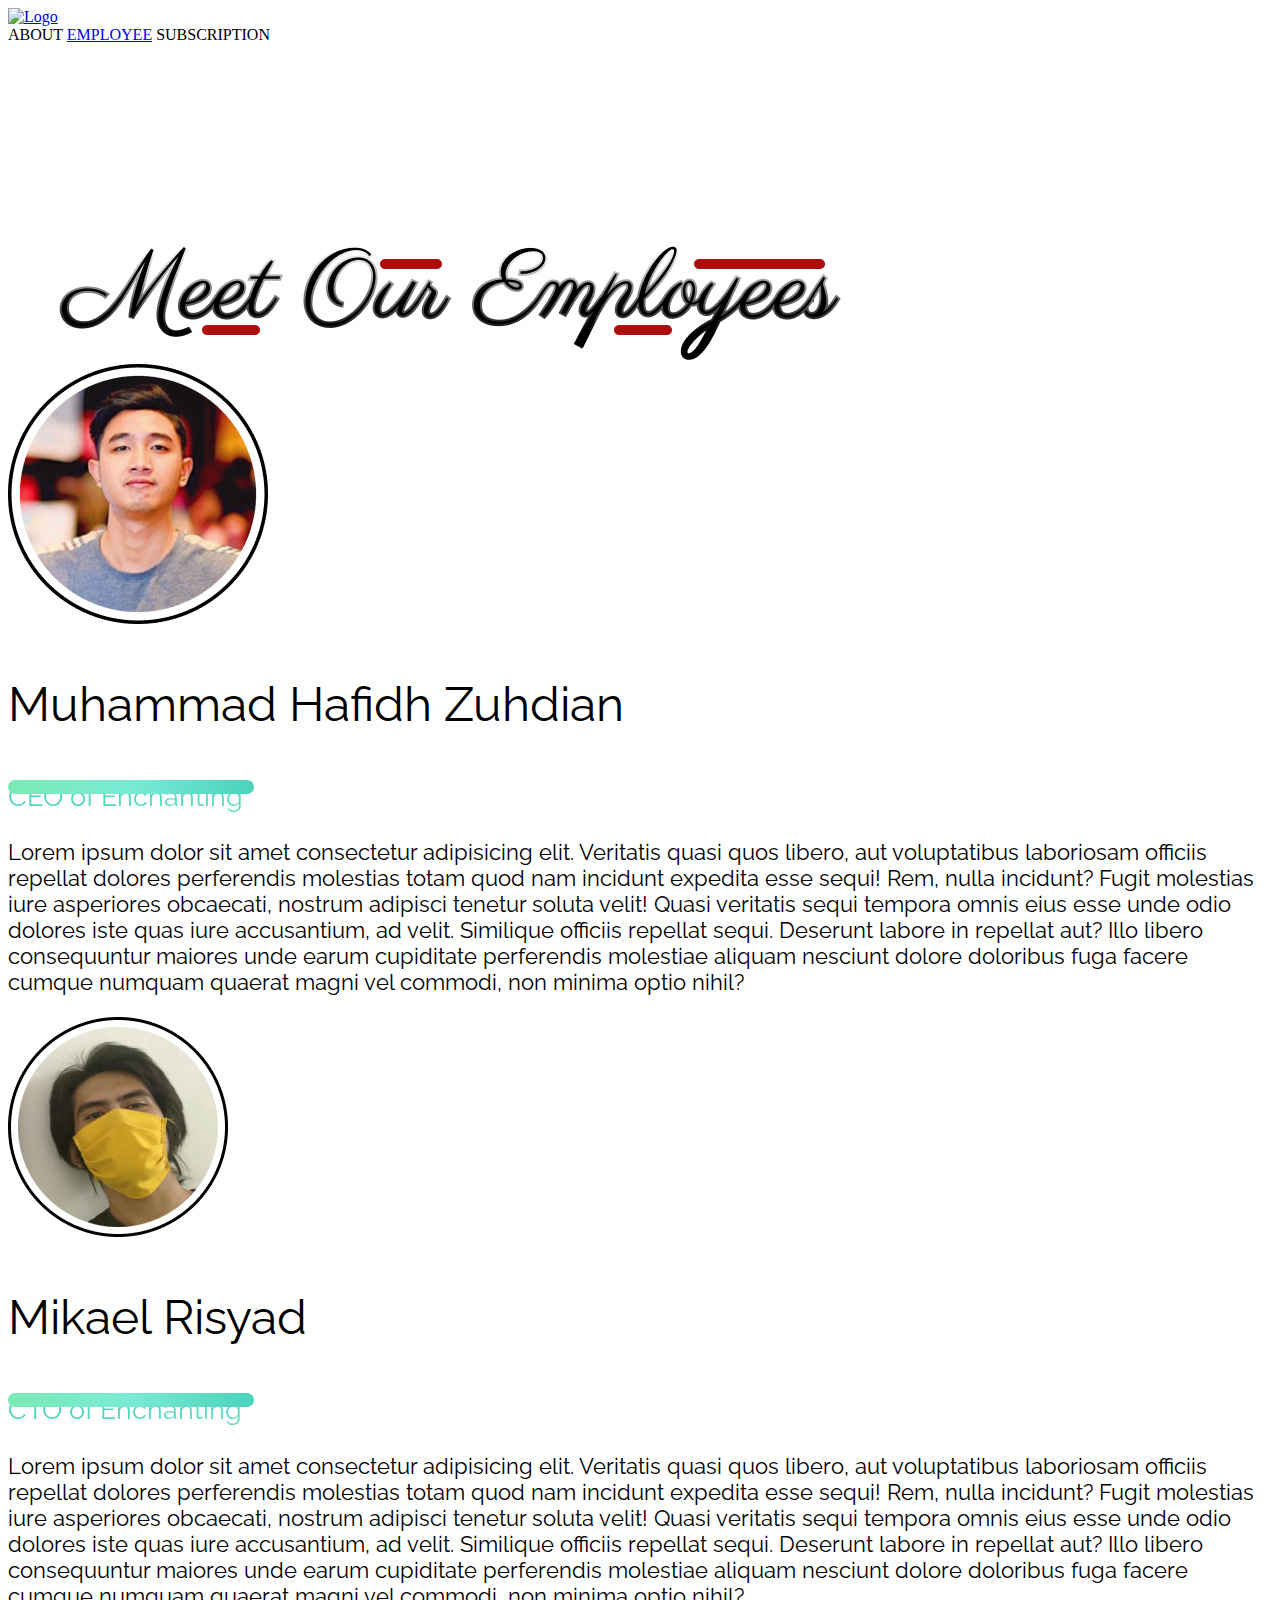
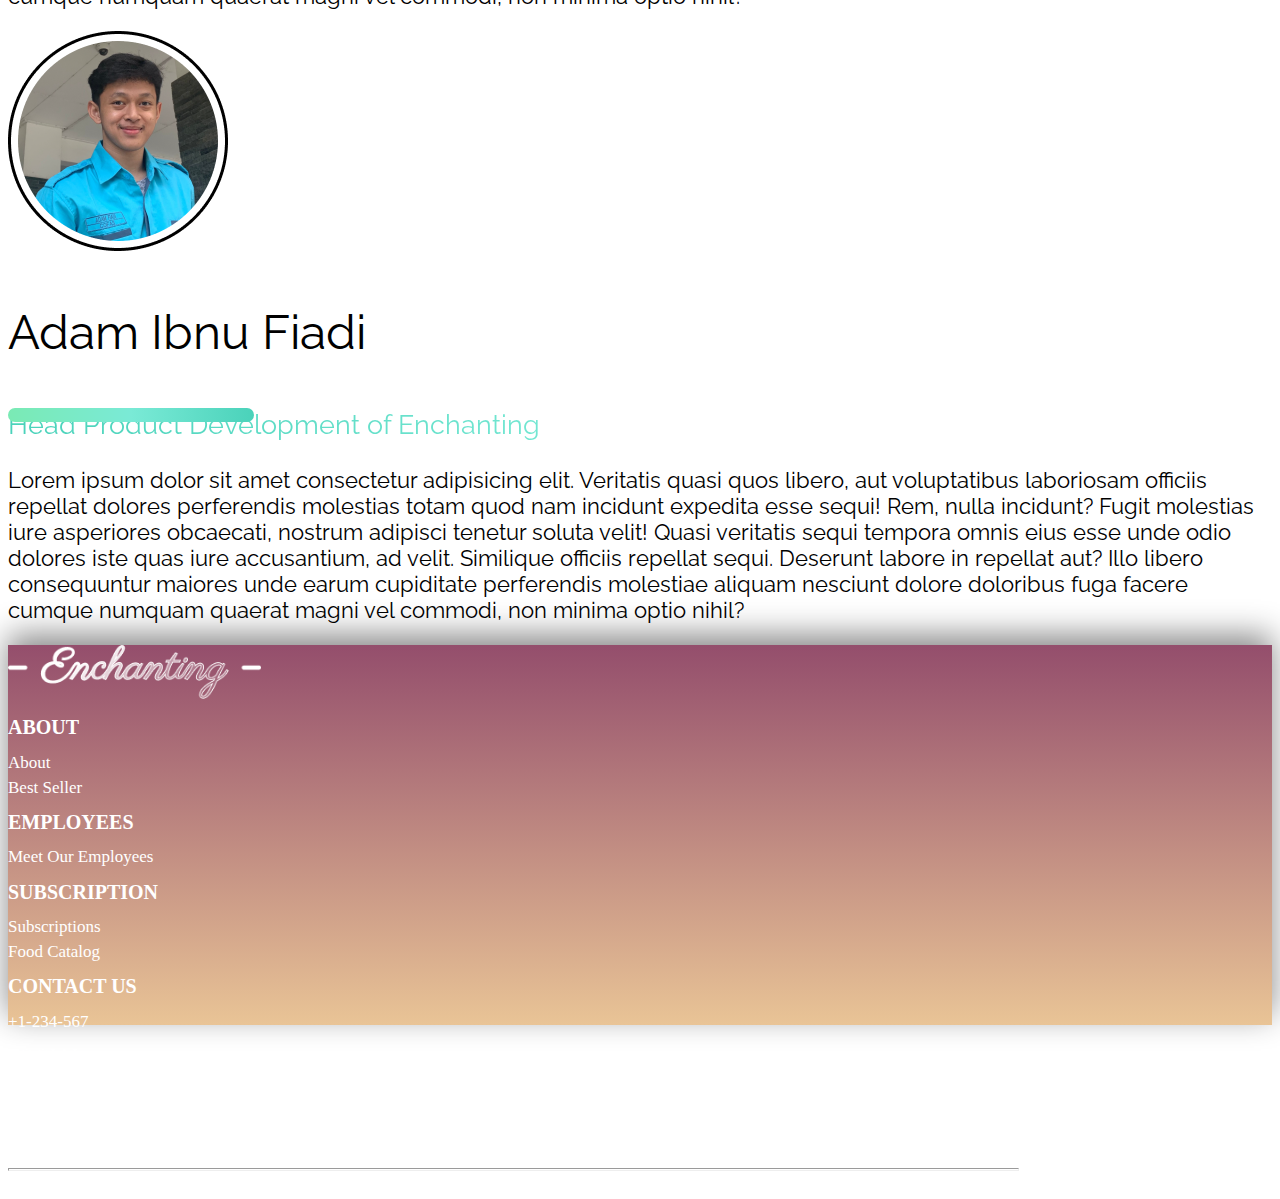
==== employees/employee.html @ 1cfd4171 "inital commit" ====
<!DOCTYPE html>
<html lang="en" id="employeePage">

<head>
  <!-- Required meta tags -->
  <title>Enchanting Catering</title>
  <meta charset="utf-8">
  <meta name="viewport" content="width=device-width, initial-scale=1, shrink-to-fit=no">

  <!-- Bootstrap CSS -->
  <link href="https://cdn.jsdelivr.net/npm/bootstrap@5.0.0-beta3/dist/css/bootstrap.min.css" rel="stylesheet" integrity="sha384-eOJMYsd53ii+scO/bJGFsiCZc+5NDVN2yr8+0RDqr0Ql0h+rP48ckxlpbzKgwra6" crossorigin="anonymous">

  <!-- Parisienne FONT -->
  <link rel="preconnect" href="https://fonts.gstatic.com">
  <link href="https://fonts.googleapis.com/css2?family=Parisienne&display=swap" rel="stylesheet">

  <!-- Raleway FONT -->
  <link rel="preconnect" href="https://fonts.gstatic.com">
  <link href="https://fonts.googleapis.com/css2?family=Raleway:ital,wght@0,100;0,200;0,300;0,400;0,500;0,600;1,100;1,200;1,300;1,400;1,500;1,600&display=swap" rel="stylesheet">
  
  <!-- Lexend Deca FONT -->
  <link rel="preconnect" href="https://fonts.gstatic.com">
  <link href="https://fonts.googleapis.com/css2?family=Lexend+Deca&display=swap" rel="stylesheet">

	<!-- Original CSS -->
	<link rel="stylesheet" href="./employee.css">
	<link rel="stylesheet" href="../Home Page/home2.css">

</head>

<body>

  <!-- NAVBAR START -->
  <nav class="navbar navbar-expand-lg navbar-light bg-white shadow fixed-top">
    <div class="container pe-0">
      <a class="nav-link enchanting-logo page-scroll" id="enchantingLogo" href="#html">
				<img src="../Home Page/Logo/Enchanting 2.png" alt="Logo" class="enchanting-logo-img">
			</a>
      <div class="header-1 navbar-nav">
        <a id="aboutButton" class="nav-about nav-link active page-scroll">ABOUT</a>
        <!-- <img src="./About IMG/circle.png" alt="circle" class="circle-logo"> -->
        <a id="employeeButton" class="nav-employee nav-link active" href="#employeePage">EMPLOYEE</a>
        <!-- <img src="./About IMG/circle.png" alt="circle" class="circle-logo"> -->
        <a id="subscriptionButton" class="nav-subscription nav-link active" >SUBSCRIPTION</a>
        <!-- <img src="./About IMG/circle.png" alt="circle" class="circle-logo"> -->
      </div>
    </div>
  </nav>
  <!-- NAVBAR END -->

    <div class="head">
        <img src="./images/Meet Our Employees.png" class="rounded mx-auto d-block mt-5">
    </div>

    <div class="container one mb-5">
        <div class="row row-cols-1 text-center">
            <div class="col">
                <img src="./images/hafid.png" class="rounded mx-auto d-block">
            </div>
            <div class="col mt-5">
                <p class="hafidh"> Muhammad Hafidh Zuhdian </p>
            </div>

            <div class="col text-center mb-2 d-flex justify-content-center">
                <div class="rectangle"></div>
                <div class="col mt-3">
                    <p class="tagname">CEO of Enchanting</p>
                </div>
            </div>

            <div class="col mt-1">
                <p class="lorem">
                    Lorem ipsum dolor sit amet consectetur adipisicing elit. Veritatis quasi quos libero, aut
                    voluptatibus laboriosam officiis repellat dolores perferendis molestias totam quod nam incidunt
                    expedita esse sequi! Rem, nulla incidunt?
                    Fugit molestias iure asperiores obcaecati, nostrum adipisci tenetur soluta velit! Quasi veritatis
                    sequi tempora omnis eius esse unde odio dolores iste quas iure accusantium, ad velit. Similique
                    officiis repellat sequi.
                    Deserunt labore in repellat aut? Illo libero consequuntur maiores unde earum cupiditate perferendis
                    molestiae aliquam nesciunt dolore doloribus fuga facere cumque numquam quaerat magni vel commodi,
                    non minima optio nihil?
                </p>
            </div>
        </div>

    </div>

    <div class="container two mb-5">

        <div class="row row-cols-1 text-center">
            <div class="col">
                <img src="./images/Foto Mikael.png" class="rounded mx-auto d-block">
            </div>
            <div class="col mt-5">
                <p class="hafidh"> Mikael Risyad </p>
            </div>

            <div class="col text-center mb-2 d-flex justify-content-center">
                <div class="rectangle"></div>
                <div class="col mt-3">
                    <p class="tagname">CTO of Enchanting</p>
                </div>
            </div>

            <div class="col mt-1">
                <p class="lorem">
                    Lorem ipsum dolor sit amet consectetur adipisicing elit. Veritatis quasi quos libero, aut
                    voluptatibus laboriosam officiis repellat dolores perferendis molestias totam quod nam incidunt
                    expedita esse sequi! Rem, nulla incidunt?
                    Fugit molestias iure asperiores obcaecati, nostrum adipisci tenetur soluta velit! Quasi veritatis
                    sequi tempora omnis eius esse unde odio dolores iste quas iure accusantium, ad velit. Similique
                    officiis repellat sequi.
                    Deserunt labore in repellat aut? Illo libero consequuntur maiores unde earum cupiditate perferendis
                    molestiae aliquam nesciunt dolore doloribus fuga facere cumque numquam quaerat magni vel commodi,
                    non minima optio nihil?
                </p>
            </div>
        </div>

    </div>

    <div class="container three">
        <div class="row row-cols-1 text-center">
            <div class="col">
                <img src="./images/Foto Adam.png" class="rounded mx-auto d-block">
            </div>
            <div class="col mt-5">
                <p class="hafidh"> Adam Ibnu Fiadi </p>
            </div>

            <div class="col text-center mb-2 d-flex justify-content-center">
                <div class="rectangle"></div>
                <div class="col mt-3">
                    <p class="tagname"> Head Product Development of Enchanting</p>
                </div>
            </div>

            <div class="col mt-1">
                <p class="lorem">
                    Lorem ipsum dolor sit amet consectetur adipisicing elit. Veritatis quasi quos libero, aut
                    voluptatibus laboriosam officiis repellat dolores perferendis molestias totam quod nam incidunt
                    expedita esse sequi! Rem, nulla incidunt?
                    Fugit molestias iure asperiores obcaecati, nostrum adipisci tenetur soluta velit! Quasi veritatis
                    sequi tempora omnis eius esse unde odio dolores iste quas iure accusantium, ad velit. Similique
                    officiis repellat sequi.
                    Deserunt labore in repellat aut? Illo libero consequuntur maiores unde earum cupiditate perferendis
                    molestiae aliquam nesciunt dolore doloribus fuga facere cumque numquam quaerat magni vel commodi,
                    non minima optio nihil?
                </p>
            </div>
        </div>

    </div>

    <div id="footer" class="container-fluid mt-5">
        <div class="row">
            <div class="col text-center logo mt-4 mb-5">
                <img src="./images/Enchanted.png" class="logo" width="20%">
            </div>
        </div>
        <div class="row justify-content-center">
            <div class="box">
                <div class="row foot text-center">
                    <div class="col">
                        <h1 class="features">ABOUT</h1>
                        <div class="col mt-4 ">
                            <li>About</li>
                            <li>Best Seller</li>
                        </div>
                    </div>
                    <div class="col">
                        <h1 class="features">EMPLOYEES</h1>
                        <div class="col mt-4 ">
                            <li>Meet Our Employees</li>
                        </div>
                    </div>
                    <div class="col">
                        <h1 class="features">SUBSCRIPTION</h1>
                        <div class="col mt-4 ">
                            <li>Subscriptions</li>
                            <li>Food Catalog</li>
                        </div>
                    </div>
                    <div class="col">
                        <h1 class="features">CONTACT US</h1>
                        <div class="col mt-4 ">
                            <li>+1-234-567</li>
                        </div>
                    </div>
                    <div class="col">
                        <h1 class="features">SOCIAL</h1>
                        <div class="col mt-4">
                            <div class="container social">
                                <div class="row">
                                    <div class="col p-0">
                                        <img src="./images/facebook.png">
                                    </div>
                                    <div class="col p-0">
                                        <img src="./images/instagram.png">
                                    </div>
                                    <div class="col p-0">
                                        <img src="./images/twitter.png">
                                    </div>
                                </div>
                            </div>
                        </div>
                    </div>
                </div>
                <hr>
                <div class="col text-center">
                    <li> © 2021 Enchanting Media | All Rights Reserved </li>
                </div>
            </div>
        </div>
    </div>

		<!-- Option 1: Bootstrap Bundle with Popper -->
		<script src="https://cdn.jsdelivr.net/npm/bootstrap@5.0.0-beta3/dist/js/bootstrap.bundle.min.js" integrity="sha384-JEW9xMcG8R+pH31jmWH6WWP0WintQrMb4s7ZOdauHnUtxwoG2vI5DkLtS3qm9Ekf" crossorigin="anonymous"></script>

		<script src="../Home Page/js/jquery-3.6.0.min.js"></script>

		<!-- Original JavaScript -->
	<script src="../employees/employee.js"></script>

</body>

</html>
---- employees/employee.css ----
.head{
    margin-top: 200px;
}
.enchanting-logo:hover{
    cursor: pointer;
}
.nav-about:hover{
    cursor: pointer;
}
.nav-employee:hover{
    cursor: pointer;
}
.nav-subscription:hover{
    cursor: pointer;
}
.col li{
    font-size: 17px;
    list-style-type: none;
    margin-top: 5px;
}

hr{
    height: 1px;
    background-color: white;
}

.name{
    -webkit-text-stroke: 1px red;
    font-family: 'Parisienne', cursive;
    font-size: 96px;
}

.hafidh{
    font-family: 'Raleway', sans-serif;
    font-size: 48px;
}

.lorem{
    font-family: 'Raleway', sans-serif;
    font-size: 22px;
}

.rectangle{
    position: absolute;
    background-image: linear-gradient(to right, #7AEAB4, #7AEAD6, #4AD2BA);
    width: 245.6px;
    height: 13.72px;
    border-radius: 42.53px;
}

.tagname{
    font-family: 'Raleway', sans-serif;
    font-size: 27.44px;
    background-image: linear-gradient(to left, #7AEAB4, #7AEAD6, #4AD2BA);
    background-size: 100%;
    background-repeat: repeat;
    -webkit-background-clip: text;
    -webkit-text-fill-color: transparent; 
    -moz-background-clip: text;
    -moz-text-fill-color: transparent;
}

#footer{
    background-image: linear-gradient(to bottom, #944E6C, #E9C496 );
    height: 380px;
    box-shadow: 0 -10px 30px 0px #888888;
}

.box{
    color: white;
    height: 250px;
    width: 80%;
}

.features{
    font-size: 20px;
}

.foot{
    color: #fff;
}





/* .stroke-text{
    font-family: 'Parisienne', cursive;
    font-size: 100px;
    text-align:center;
    text-anchor:middle;
    stroke:white;
    stroke-width:2px;
    
  }
  
  .thick{
    stroke-width:4px;
  }
  
  
  .color1{
    stroke:black;
  } */
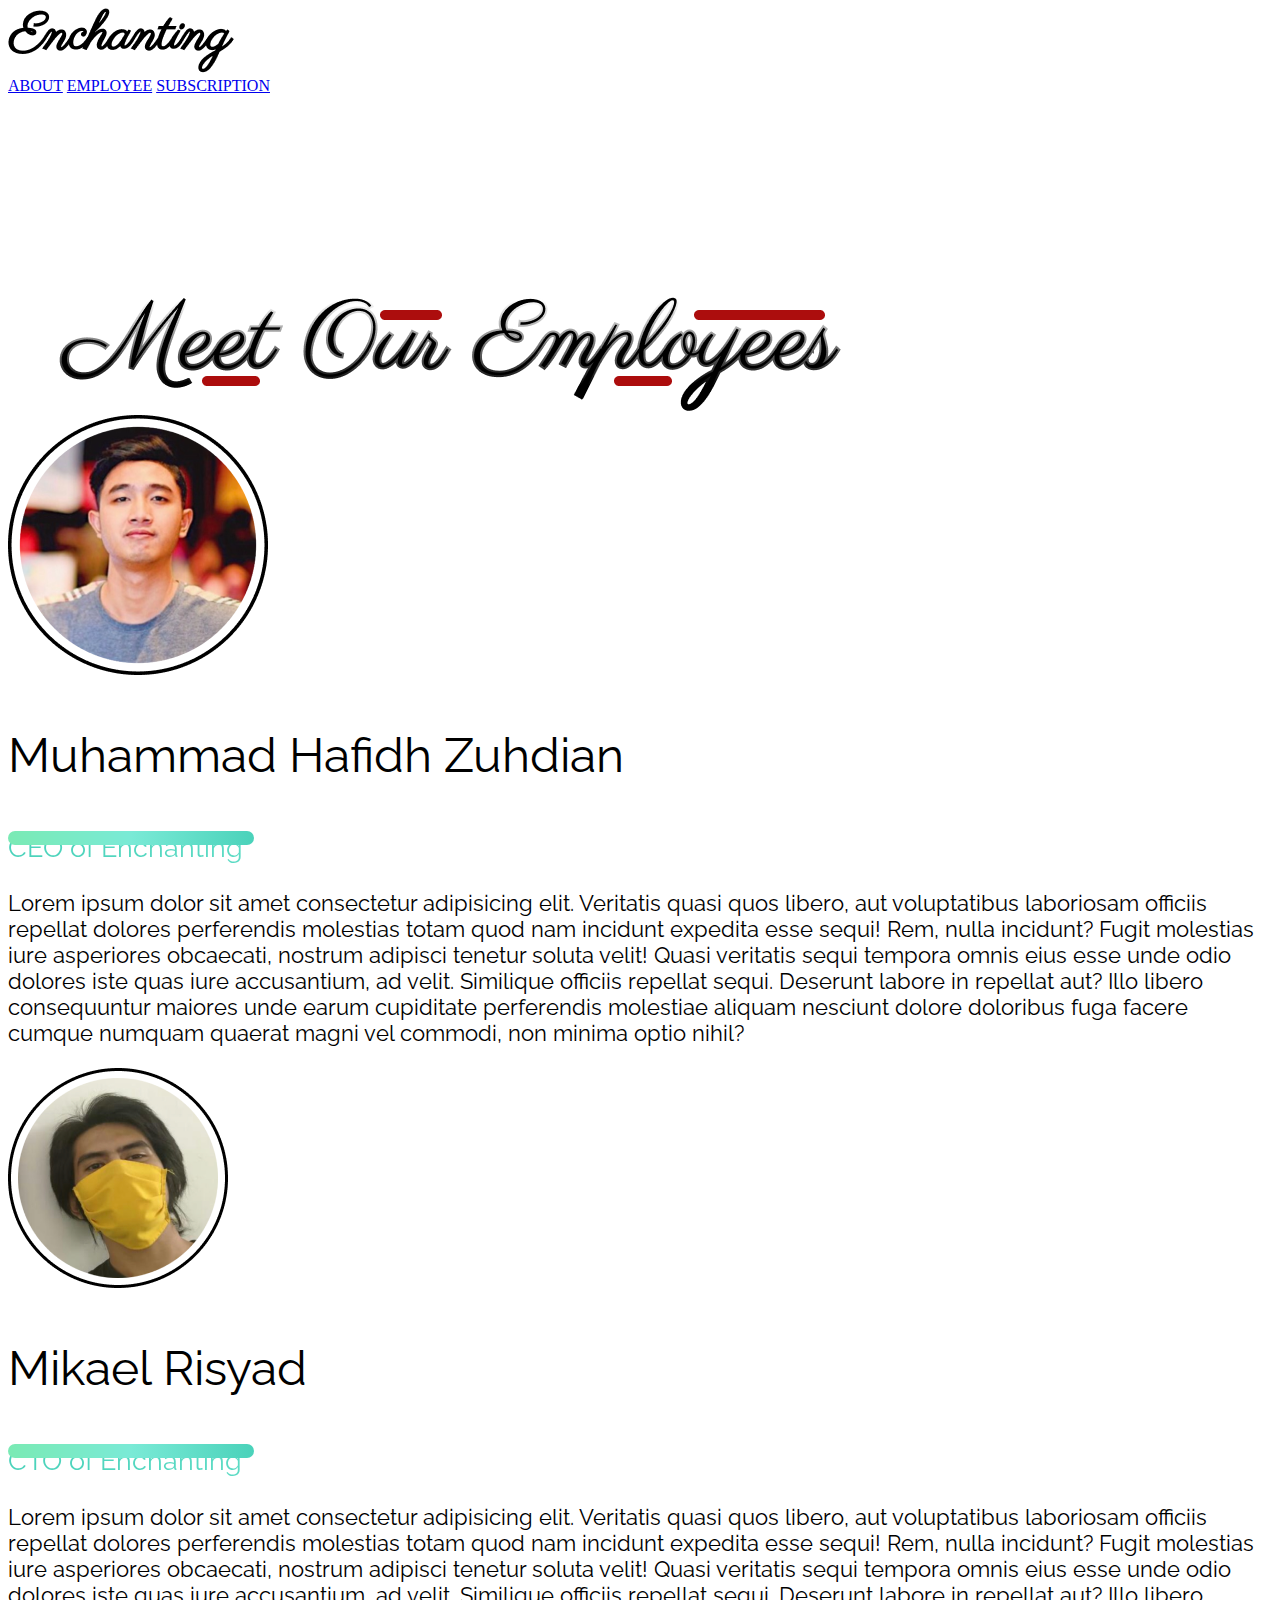
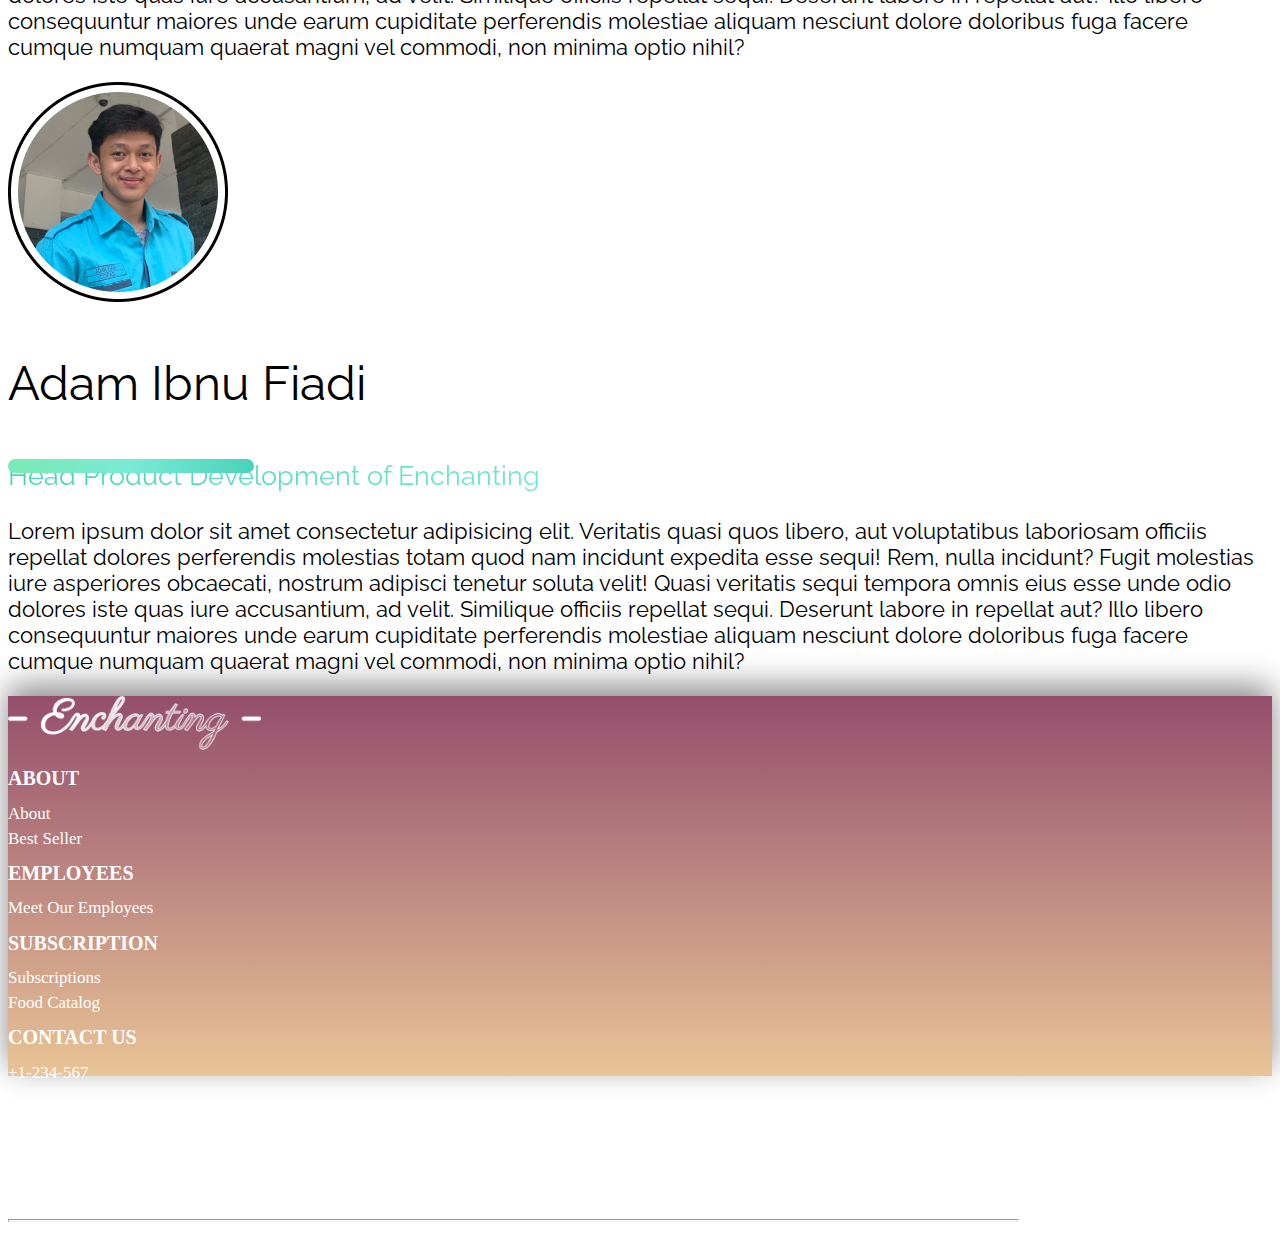
==== commit 9d7fe4a5: "change the anchor tag" ====
--- a/employees/employee.html
+++ b/employees/employee.html
@@ -31,21 +31,22 @@
 <body>
 
   <!-- NAVBAR START -->
-  <nav class="navbar navbar-expand-lg navbar-light bg-white shadow fixed-top">
-    <div class="container pe-0">
-      <a class="nav-link enchanting-logo page-scroll" id="enchantingLogo" href="#html">
-				<img src="../Home Page/Logo/Enchanting 2.png" alt="Logo" class="enchanting-logo-img">
-			</a>
-      <div class="header-1 navbar-nav">
-        <a id="aboutButton" class="nav-about nav-link active page-scroll">ABOUT</a>
-        <!-- <img src="./About IMG/circle.png" alt="circle" class="circle-logo"> -->
-        <a id="employeeButton" class="nav-employee nav-link active" href="#employeePage">EMPLOYEE</a>
-        <!-- <img src="./About IMG/circle.png" alt="circle" class="circle-logo"> -->
-        <a id="subscriptionButton" class="nav-subscription nav-link active" >SUBSCRIPTION</a>
-        <!-- <img src="./About IMG/circle.png" alt="circle" class="circle-logo"> -->
-      </div>
-    </div>
-  </nav>
+    <nav class="navbar navbar-expand-lg navbar-light bg-white shadow fixed-top">
+        <div class="container pe-0">
+            <a class="nav-link enchanting-logo page-scroll" id="enchantingLogo" href="../index.html">
+                <img src="../HomePage/Logo/Enchanting 2.png" alt="Logo" class="enchanting-logo-img">
+            </a>
+            <div class="header-1 navbar-nav">
+                <a id="aboutButton" class="nav-about nav-link active page-scroll" href="../index.html">ABOUT</a>
+                <!-- <img src="./About IMG/circle.png" alt="circle" class="circle-logo"> -->
+                <a id="employeeButton" class="nav-employee nav-link active" href="#">EMPLOYEE</a>
+                <!-- <img src="./About IMG/circle.png" alt="circle" class="circle-logo"> -->
+                <a id="subscriptionButton" class="nav-subscription nav-link active"
+                    href="../subscription/subscription.html">SUBSCRIPTION</a>
+                <!-- <img src="./About IMG/circle.png" alt="circle" class="circle-logo"> -->
+            </div>
+        </div>
+    </nav>
   <!-- NAVBAR END -->
 
     <div class="head">
--- a/employees/employee.css
+++ b/employees/employee.css
@@ -68,7 +68,7 @@
 
 .box{
     color: white;
-    height: 250px;
+    height: 200px;
     width: 80%;
 }
 
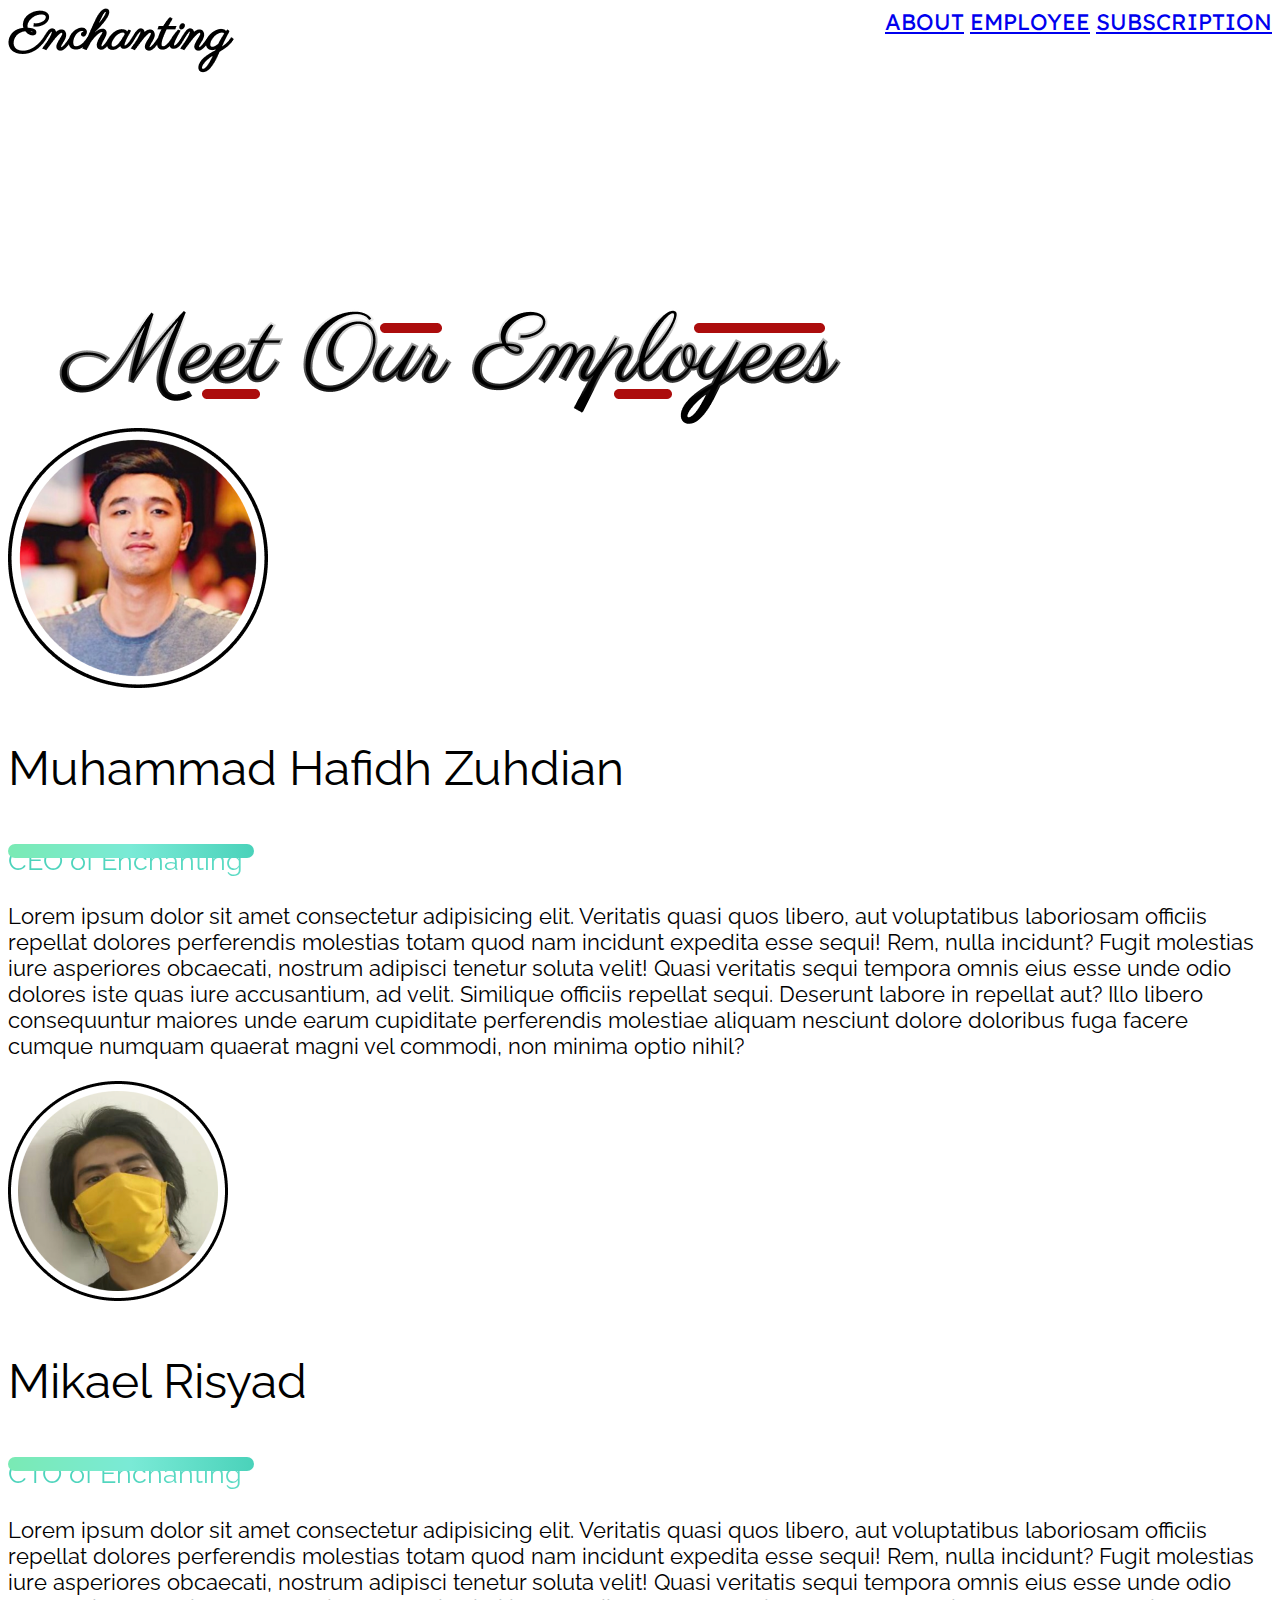
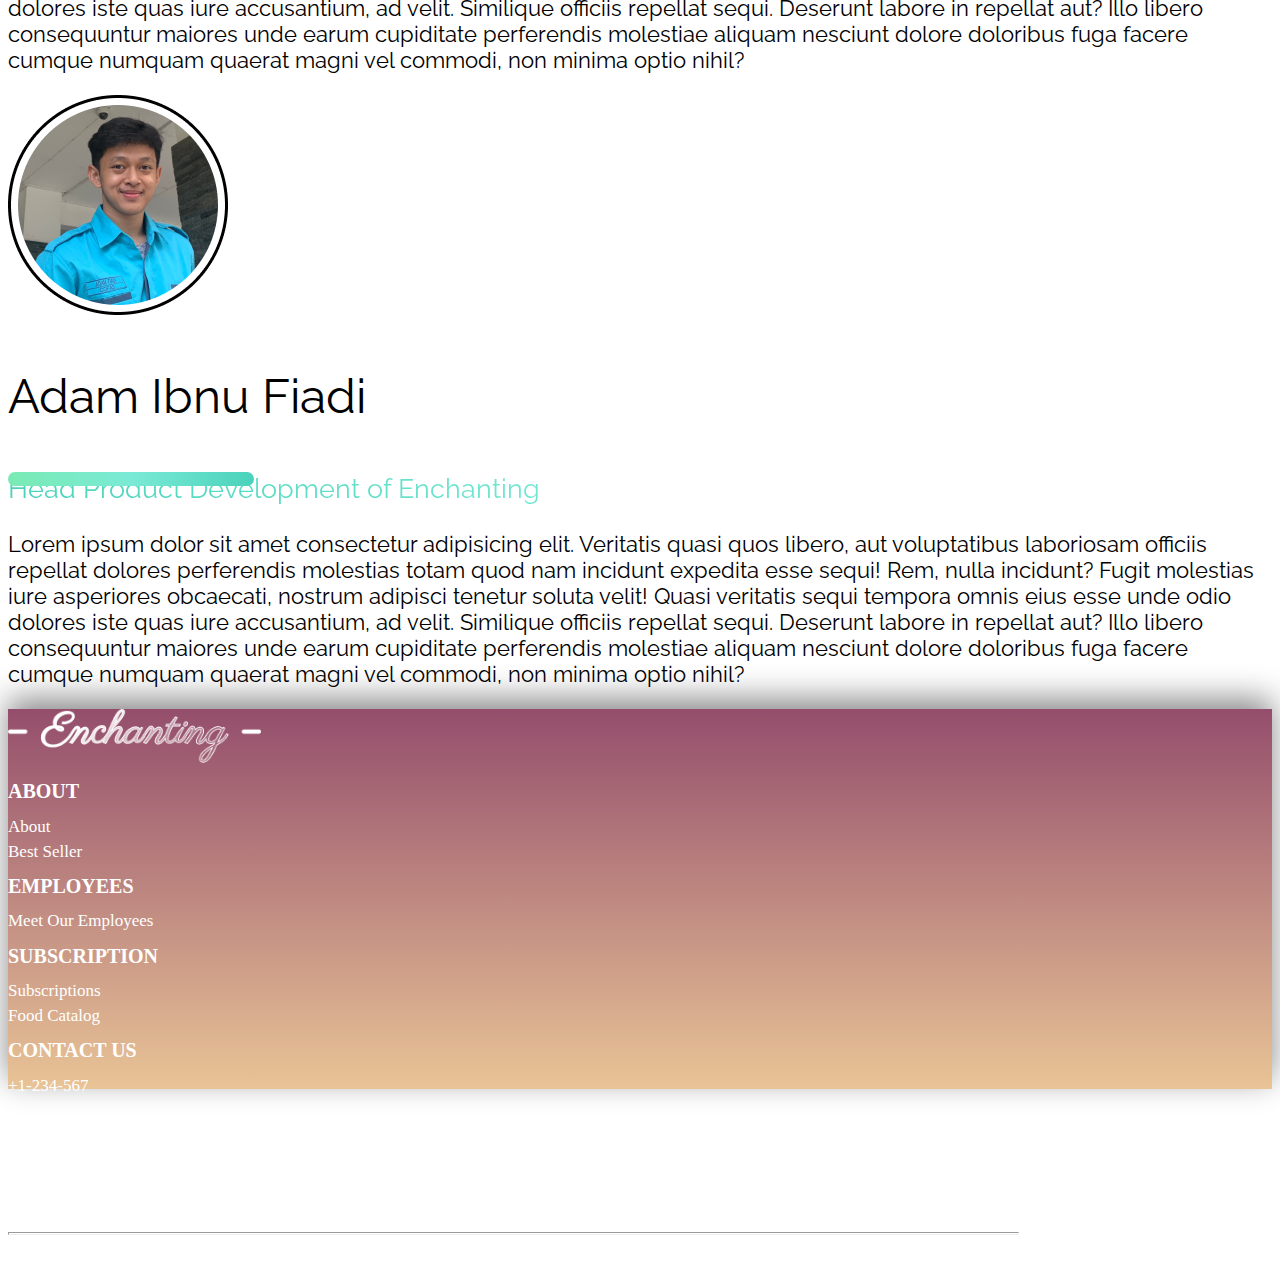
==== commit 742df946: "edit navbar and some tags" ====
--- a/employees/employee.html
+++ b/employees/employee.html
@@ -26,6 +26,8 @@
 	<link rel="stylesheet" href="./employee.css">
 	<link rel="stylesheet" href="../Home Page/home2.css">
 
+    <!-- favicon -->
+    <link rel="shortcut icon" href="https://img.icons8.com/cute-clipart/64/000000/organic-food.png" type="image/x-icon">
 </head>
 
 <body>
--- a/employees/employee.css
+++ b/employees/employee.css
@@ -1,3 +1,28 @@
+  /* NAVBAR */
+  .navbar{
+    height: 100px;
+    font-family: 'Lexend Deca', sans-serif;
+    font-size: 1.4rem;
+	z-index: 999;
+		
+  }
+  .navbar .container{
+    box-sizing: border-box;
+    display: flex;
+    justify-content: space-between;
+  }
+	.enchanting-logo:hover{
+		cursor: pointer;
+	}
+	.nav-employee:hover{
+		cursor: pointer;
+	}
+	.nav-subscription:hover{
+		cursor: pointer;
+	}
+
+
+    /* adam */
 .head{
     margin-top: 200px;
 }
